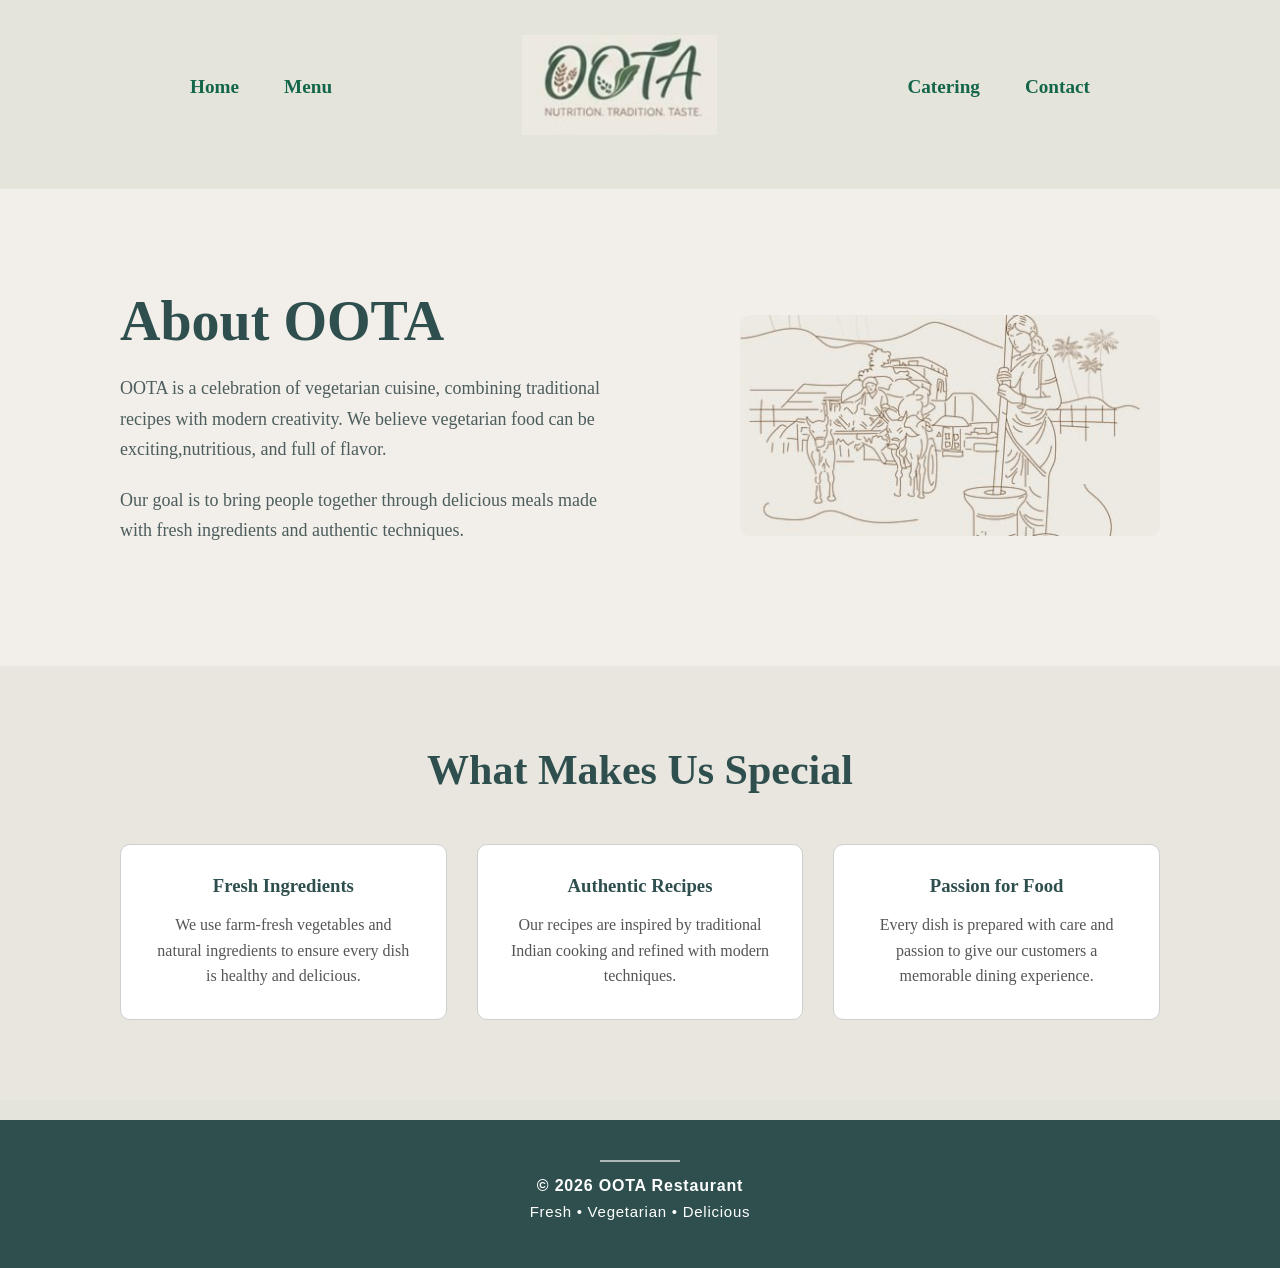
==== aboutus.html @ a8beba85 "Add files via upload" ====
<!DOCTYPE html>
<html>
<head>
<title>About Us - OOTA</title>
<link rel="stylesheet" href="style.css">
<script src="script.js" defer></script>
</head>

<body>
<nav class="navbar">
<div class="nav-container">
<ul class="nav-links">
<li><a href="index.html">Home</a></li>
<li><a href="menu.html">Menu</a></li>
</ul>
<div class="nav-logo">
<a href="aboutus.html">
<img src="logo.jpg" alt="OOTA Logo">
</a>
</div>
<ul class="nav-links">
<li><a href="catering.html">Catering</a></li>
<li><a href="contact.html">Contact</a></li>
</ul>
</div>
</nav>

<section class="about-hero">
<div class="about-text">
<h1>About OOTA</h1>
<p>OOTA is a celebration of vegetarian cuisine, combining traditional recipes with modern creativity. We believe vegetarian food can be exciting,nutritious, and full of flavor.</p>
<p>Our goal is to bring people together through delicious meals made with fresh ingredients and authentic techniques.</p>
</div>

<div class="about-image">
<img src="pic2.jpg">
</div>
</section>

<section class="about-values">
<h2>What Makes Us Special</h2>
<div class="values-grid">
<div class="value-card">
<h3>Fresh Ingredients</h3>
<p>We use farm-fresh vegetables and natural ingredients to ensure every dish is healthy and delicious.</p>
</div>
<div class="value-card">
<h3>Authentic Recipes</h3>
<p>Our recipes are inspired by traditional Indian cooking and refined with modern techniques.</p>
</div>
<div class="value-card">
<h3>Passion for Food</h3>
<p>Every dish is prepared with care and passion to give our customers a memorable dining experience.</p>
</div>
</div>
</section>

<footer class="footer">
<p>© 2026 OOTA Restaurant</p>
<p>Fresh • Vegetarian • Delicious</p>
</footer>

</body>
</html>
---- style.css ----
/*1. main page */
*{
    margin:0;
    padding:0;
    box-sizing:border-box;
}
body
{
    font-family: Georgia, serif;
    background-color: rgb(228,228,219);
}
html
{
    scroll-behavior:smooth;
}

/*2.nav*/
.nav-container
{
    display:flex;
    justify-content:space-evenly;
    align-items:center;
    margin:35px 0 50px 0;
}
.nav-links
{
    display:flex;
    list-style:none;
    gap: 45px;
}
.nav-links a
{
    text-decoration:none;
    font-size:1.2rem;
    color:rgb(20,102,75);
    font-weight:bold;
    transition:0.3s;
}
.nav-links a:hover
{
    color:darkgreen;
    text-decoration:underline;
    transform:translateY(-2px);
}
.nav-logo img
{
    height:100px;
    width:auto;
}

/*3.home*/
.home-container
{
    display:flex;
    justify-content:space-between;
    align-items:center;
    padding:100px 120px;
    background-color:#f2eee9;
}
.home-text
{
    max-width:500px;
}
.home-text h2
{
    font-size:64px;
    color:#2f4f4f;
    margin-bottom:20px;
}
.home-text p
{
    font-size:20px;
    color:#4b5d5d;
    line-height:1.5;
    margin-bottom:40px;
}
.home-image img
{
    width:500px;
}

/*4.button*/
.menu-btn,
.submit-btn,
.contact-card button 
{
    position: relative;
    padding: 14px 36px;
    border: none;
    background: #2f4f4f;
    color: white;
    font-family: Georgia, serif;
    font-size: 0.95rem;
    font-weight: bold;
    letter-spacing: 0.1em;
    text-transform: uppercase;
    cursor: pointer;
    overflow: hidden;
    transition: background 0.3s, transform 0.2s, box-shadow 0.3s;
    box-shadow: 0 4px 15px rgba(47, 79, 79, 0.3);
}
/*hover*/
.menu-btn::after,
.submit-btn::after,
.contact-card button::after 
{
    content: '';
    position: absolute;
    top: 0;
    left: -100%;
    width: 60%;
    height: 100%;
    background: linear-gradient(120deg, transparent, rgba(255,255,255,0.18), transparent);
    transition: left 0.45s ease;
}
.menu-btn:hover::after,
.submit-btn:hover::after,
.contact-card button:hover::after 
{
    left: 150%;
}
.menu-btn:hover,
.submit-btn:hover,
.contact-card button:hover 
{
    background: #1e3a3a;
    transform: translateY(-2px);
    box-shadow: 0 8px 24px rgba(47, 79, 79, 0.45);
}
.menu-btn:active,
.submit-btn:active,
.contact-card button:active 
{
    transform: translateY(0px);
    box-shadow: 0 3px 10px rgba(47, 79, 79, 0.3);
}

/*5.menu*/
.menu-section
{
    padding:80px 120px;
    background:#f2eee9;
}
.menu-header
{
    display:flex;
    justify-content:space-between;
    align-items:center;
    margin-bottom:60px;
}
.menu-image img
{
    width:400px;
}
.menu-text
{
    max-width:450px;
}
.menu-text h2
{
    font-size:48px;
    color:#2f4f4f;
}
.menu-text p
{
    font-size:18px;
    color:#4b5d5d;
    line-height:1.6;
}
.menu-grid
{
    display:grid;
    grid-template-columns:repeat(4,1fr);
    gap:25px;
}
.menu-card
{
    background:white;
    border-radius:10px;
    padding:20px;
    border:1px solid #cfcfcf;
    transition: transform 0.3s;
}
.menu-card h3
{
    color:#2f4f4f;
    margin-bottom:10px;
}
.menu-card ul
{
    list-style:none;
}
.menu-card li
{
    margin-bottom:6px;
}
.menu-card:hover
{
    transform: scale(1.05);
}

/*6.contact*/
.contact-section
{
    padding:80px 120px;
    background:#e9e6df;
    text-align:center;
}
.contact-title
{
    font-family: 'Lucida Sans', 'Lucida Sans Regular', 'Lucida Grande', 'Lucida Sans Unicode', Geneva, Verdana, sans-serif;
    font-size:42px;
    color:#2f4f4f;
    margin-bottom:50px;
}
.contact-grid
{
    display:grid;
    grid-template-columns:repeat(2,1fr);
    gap:30px;
}
.contact-card
{
    background:white;
    padding:30px;
    border-radius:10px;
    border:1px solid #cfcfcf;
}
.contact-card h3
{
    font-size:26px;
    color:#2f4f4f;
}
.contact-card p
{
    color:#555;
}

/*7.catering*/
.catering-section
{
    padding:100px 120px;
    background:#f2eee9;
    text-align:center;
}
.catering-hero img
{
    width:350px;
    margin-bottom:40px;
}
.catering-header h2
{
    font-size:44px;
    color:#2f4f4f;
}
.catering-header p
{
    max-width:700px;
    margin:auto;
    font-size:16px;
    color:#4b5d5d;
    line-height:1.6;
}
.catering-note
{
    margin-top:50px;
    font-weight:500;
    color:#2f4f4f;
}
/*form*/
.catering-form-box
{
    margin-top:30px;
    display:flex;
    justify-content:center;
}
.catering-form
{
    width:700px;
    background:white;
    border:1px solid #bfbfbf;
    padding:40px;
    text-align:left;
}
.catering-form label
{
    display:block;
    margin-top:15px;
    font-weight:600;
    color:#2f4f4f;
}
.catering-form input,
.catering-form select,
.catering-form textarea
{

    width:100%;
    padding:10px;
    margin-top:6px;
    border:1px solid #ccc;
    border-radius:4px;
    font-size:14px;
}
.catering-form textarea
{
    height:100px;
}

/*8.next button*/
.next-btn-container
{
    display: flex;
    justify-content: flex-end;
    padding: 60px 120px 80px 120px;
    background-color: #f2eee9;
}
.next-btn 
{
    position: relative;
    padding: 16px 42px;
    font-size: 1rem;
    font-family: Georgia, serif;
    font-weight: bold;
    letter-spacing: 0.12em;
    text-transform: uppercase;
    border: none;
    background: #2f4f4f;
    color: white;
    cursor: pointer;
    overflow: hidden;
    transition: background 0.3s, transform 0.2s, box-shadow 0.3s;
    box-shadow: 0 4px 15px rgba(47, 79, 79, 0.3);
}
.next-btn::after 
{
    content: '';
    position: absolute;
    top: 0;
    left: -100%;
    width: 60%;
    height: 100%;
    background: linear-gradient(120deg, transparent, rgba(255,255,255,0.18), transparent);
    transition: left 0.45s ease;
}
.next-btn:hover::after 
{
    left: 150%;
}
.next-btn:hover 
{
    background: #1e3a3a;
    transform: translateX(4px) translateY(-2px);
    box-shadow: 0 8px 24px rgba(47, 79, 79, 0.45);
}
.next-btn:active 
{
    transform: translateX(0) translateY(0);
    box-shadow: 0 3px 10px rgba(47, 79, 79, 0.3);
}

/*9.about page*/
.about-hero
{
display:flex;
align-items:center;
justify-content:space-between;
padding:100px 120px;
background:#f2eee9;
gap:60px;
}
.about-text
{
max-width:500px;
}
.about-text h1
{
font-size:56px;
color:#2f4f4f;
margin-bottom:20px;
}
.about-text p
{
font-size:18px;
color:#4b5d5d;
line-height:1.7;
margin-bottom:20px;
}
.about-image img
{
width:420px;
border-radius:10px;
}

/*footer*/
.footer
{
    background:#2f4f4f;
    color:white;
    text-align:center;
    padding:40px 20px;
    margin-top:20px;
}
.footer p
{
    margin:8px 0;
    font-size:15px;
    letter-spacing:0.05em;
    font-family: 'Franklin Gothic Medium', 'Arial Narrow', Arial, sans-serif;
}
.footer p:first-child
{
    font-weight:bold;
    font-size:16px;
}
.footer::before
{
    content:"";
    display:block;
    width:80px;
    height:2px;
    background:white;
    margin:0 auto 15px auto;
    opacity:0.6;
}

/*values section*/
.about-values
{
padding:80px 120px;
background:#e9e6df;
text-align:center;
}
.about-values h2
{
font-size:42px;
color:#2f4f4f;
margin-bottom:50px;
}
.values-grid
{
display:grid;
grid-template-columns:repeat(3,1fr);
gap:30px;
}
.value-card
{
background:white;
padding:30px;
border-radius:10px;
border:1px solid #cfcfcf;
transition:transform 0.3s;
}
.value-card h3
{
margin-bottom:15px;
color:#2f4f4f;
}
.value-card p
{
color:#555;
line-height:1.6;
}
.value-card:hover
{
transform:scale(1.05);
}

/*responsive design*/
/*tablets*/
@media (max-width: 1024px)
{
    .home-container
    {
        flex-direction:column;
        text-align:center;
        gap:40px;
    }
    .menu-header
    {
        flex-direction:column;
        gap:30px;
        text-align:center;
    }
    .menu-grid
    {
        grid-template-columns:repeat(2,1fr);
    }
    .contact-grid
    {
        grid-template-columns:1fr;
    }
    .home-image img
    {
        width:350px;
    }
}
/*phones*/
@media (max-width: 600px)
{
    .nav-container
    {
        flex-direction:column;
        gap:15px;
    }
    .nav-links
    {
        gap:15px;
        font-size:0.9rem;
    }
    .home-container
    {
        padding:60px 20px;
    }
    .menu-section,
    .contact-section,
    .catering-section
    {
        padding:60px 20px;
    }
    .menu-grid
    {
        grid-template-columns:1fr;
    }
    .catering-form
    {
        width:100%;
        padding:25px;
    }
    .home-text h2
    {
        font-size:42px;
    }
    .next-btn-container 
    {
        padding: 40px 20px 60px 20px;
        justify-content: center;
    }
}
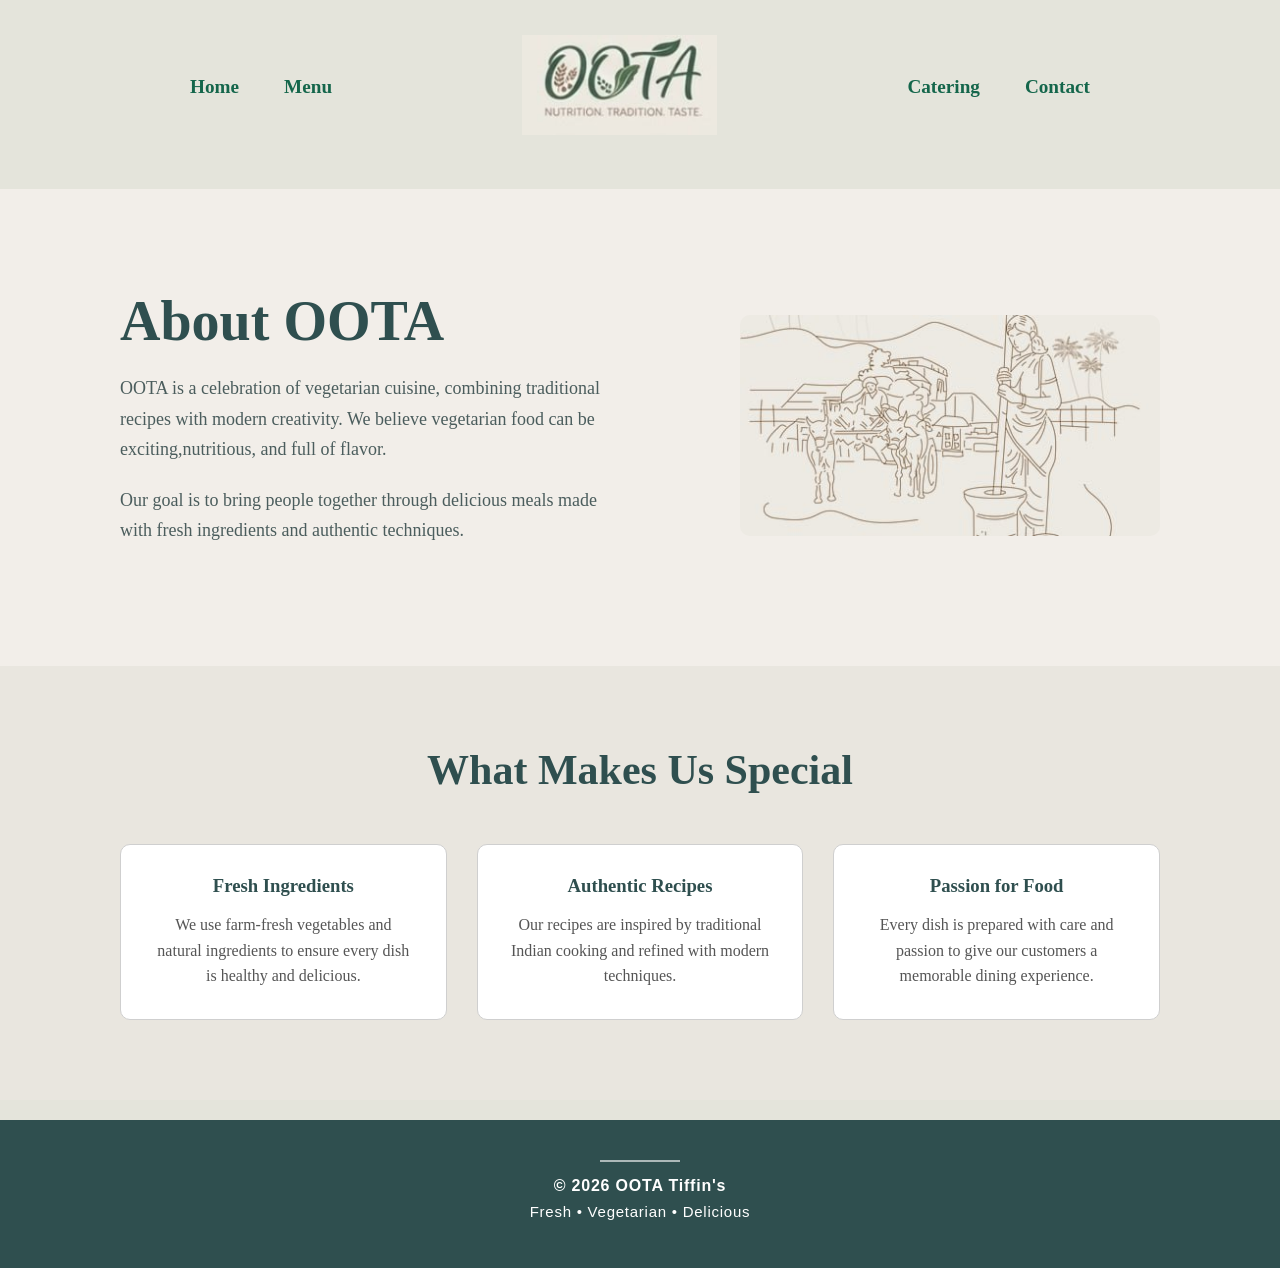
==== commit c3ca165c: "Fix footer text and HTML structure Updated footer text and ensured proper HTML structure." ====
--- a/aboutus.html
+++ b/aboutus.html
@@ -56,9 +56,9 @@
 </section>
 
 <footer class="footer">
-<p>© 2026 OOTA Restaurant</p>
+<p>© 2026 OOTA Tiffin's</p>
 <p>Fresh • Vegetarian • Delicious</p>
 </footer>
 
 </body>
-</html>+</html>
